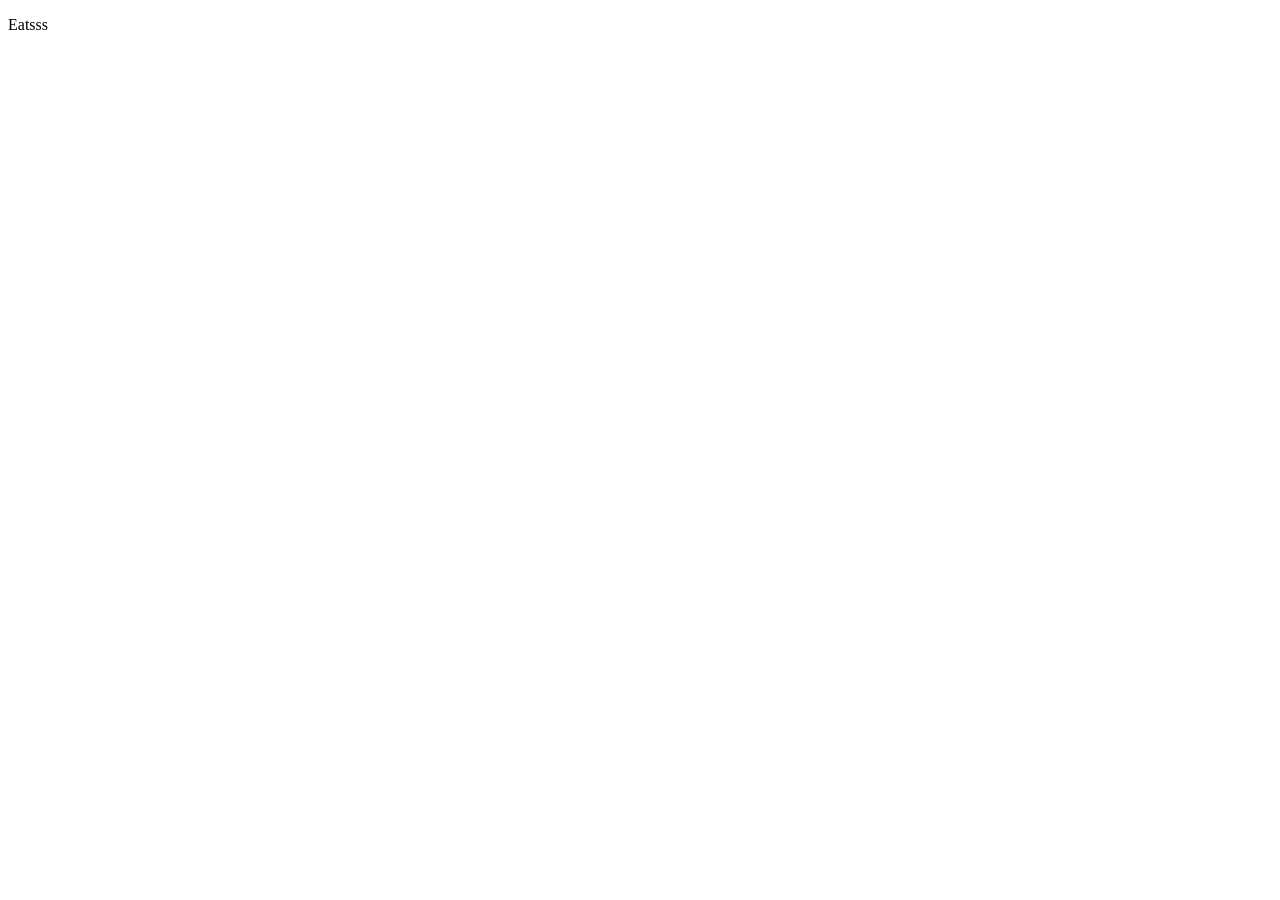
==== Exercices/Exercices1.html @ 800390f0 "ajout Exercices1" ====
<!DOCTYPE html>
<html lang="en">
<head>
    <meta charset="UTF-8">
    <meta name="viewport" content="width=device-width, initial-scale=1.0">
    <title>Eats</title>
</head>
<body>
    <p>Eatsss</p>
</body>
</html>
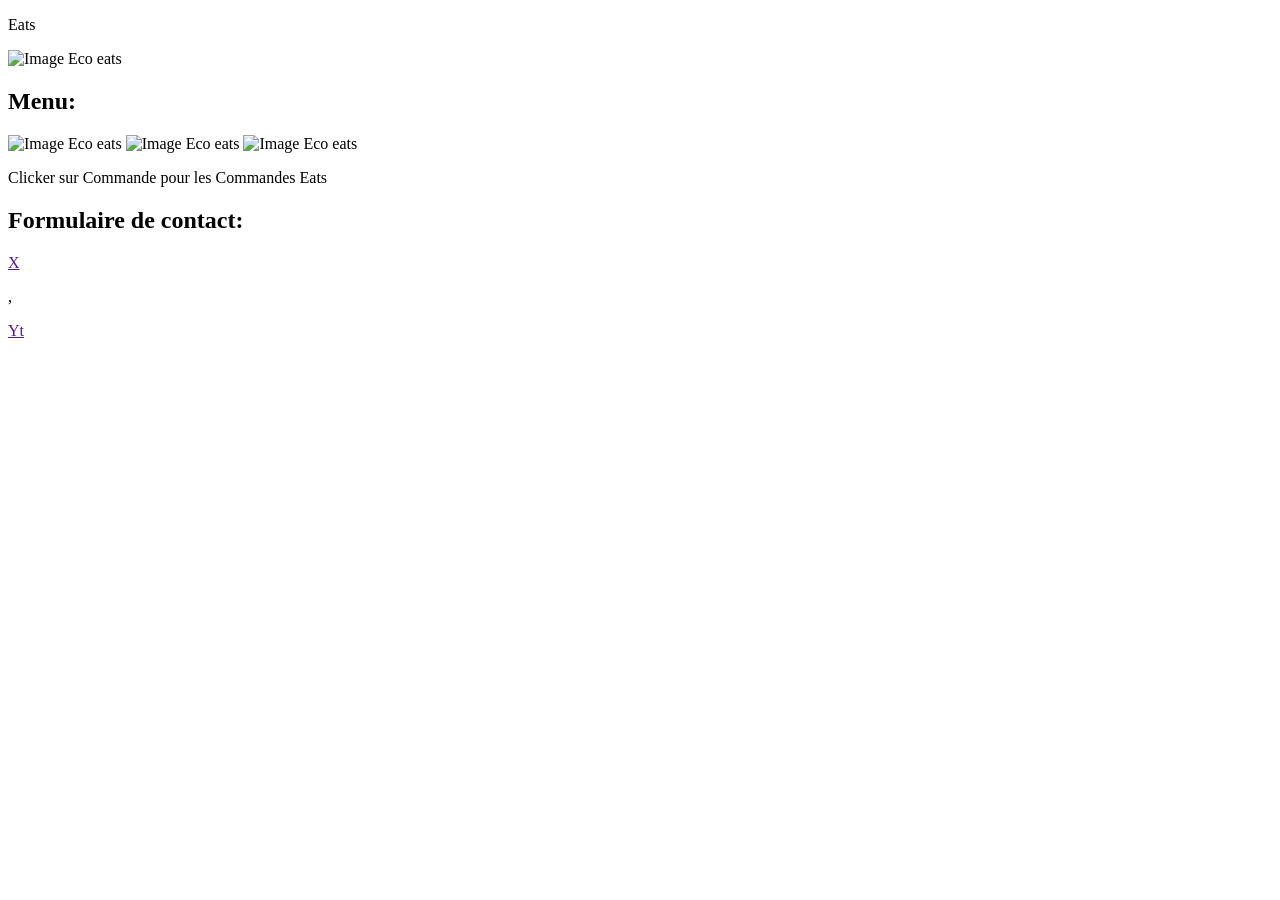
==== commit 647d94c4: "modified html" ====
--- a/Exercices/Exercices1.html
+++ b/Exercices/Exercices1.html
@@ -6,6 +6,28 @@
     <title>Eats</title>
 </head>
 <body>
-    <p>Eatsss</p>
-</body>
+    <p>Eats</p>
+
+<head>
+    <img src="./" width="20%" alt="Image Eco eats">
+</head>
+<section>
+    <h1>Menu:</h1>
+        <nav><!--Menu--> 
+    
+            <img src="./" width="20%" alt="Image Eco eats">
+            <img src="./" width="20%" alt="Image Eco eats">
+            <img src="./" width="20%" alt="Image Eco eats">
+        </nav>
+    <p> Clicker sur Commande pour les Commandes Eats</p>
+</section>
+<main> 
+<h2>Formulaire de contact:</h2>
+
+</main>
+<footer>
+<a href=""><p>X</p></a>,
+<a href=""><p>Yt</p></a>
+</footer>
+    </body>
 </html>
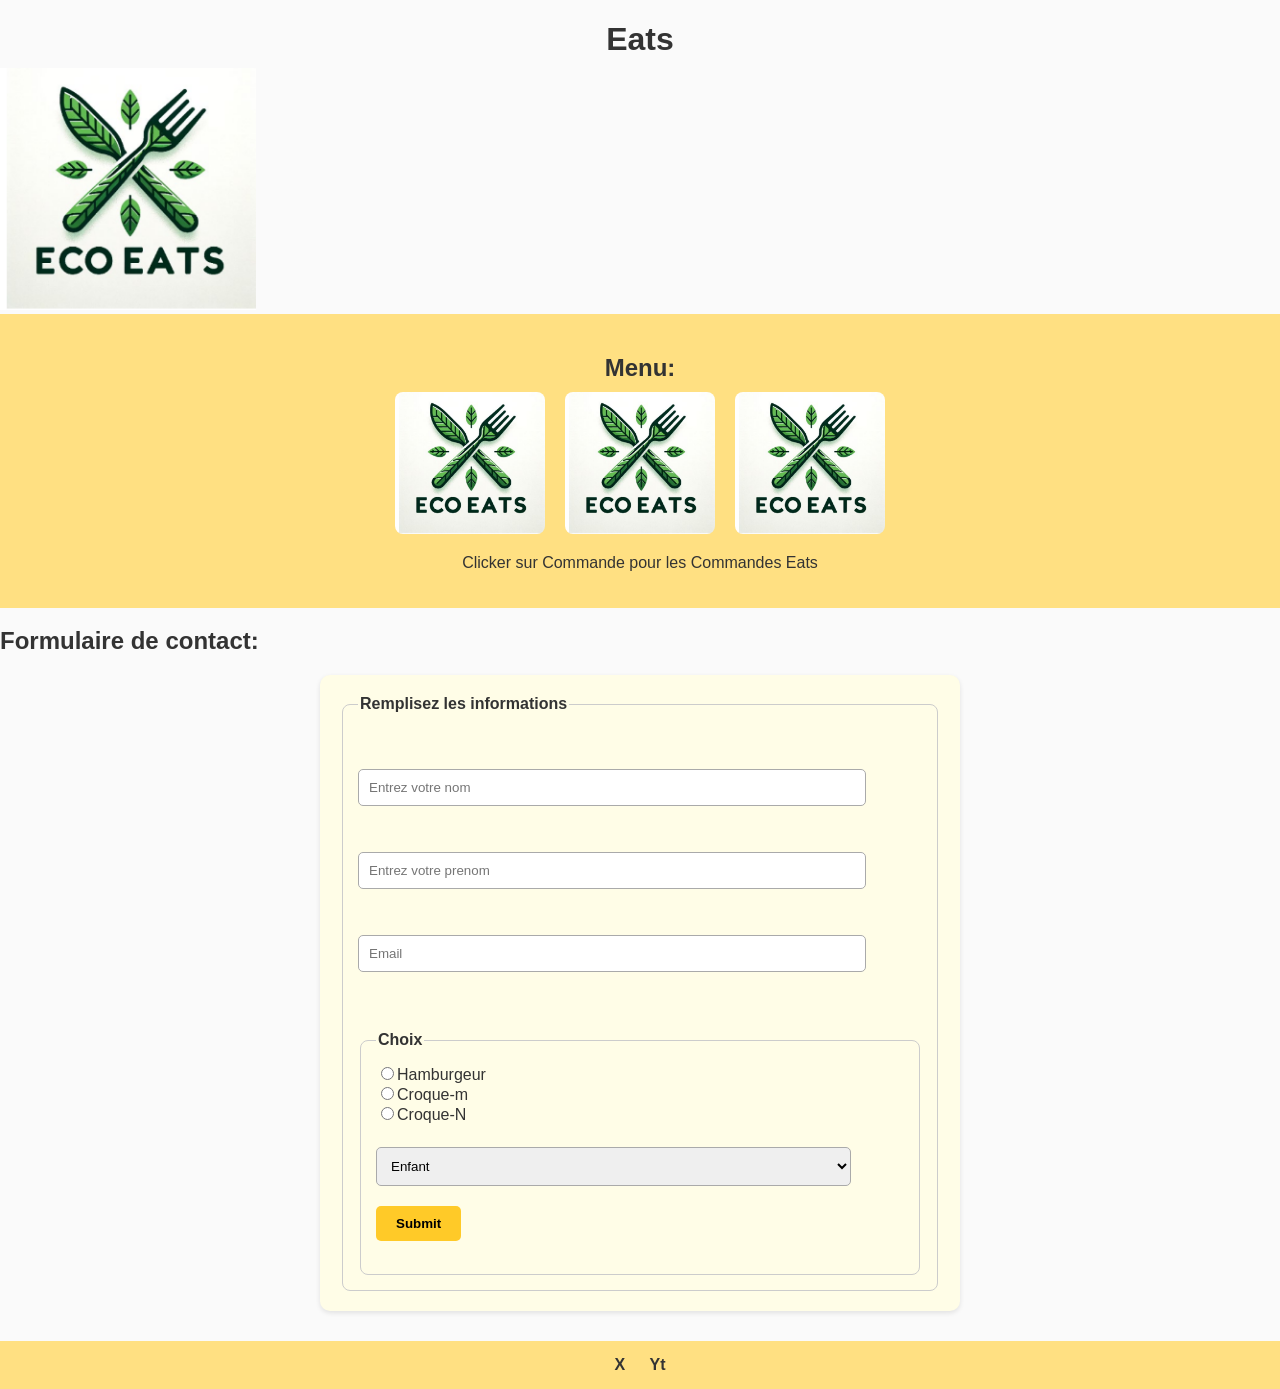
==== commit 77a17d28: "Ajout css" ====
--- a/Exercices/Exercices1.html
+++ b/Exercices/Exercices1.html
@@ -1,33 +1,75 @@
 <!DOCTYPE html>
-<html lang="en">
+<html lang="fr">
 <head>
     <meta charset="UTF-8">
     <meta name="viewport" content="width=device-width, initial-scale=1.0">
+    <link rel="icon" type="image/png" href="./Image exercice/eats.png"><!--Icone-->
+    <link rel="stylesheet" href="./Exercice1.css"><!--Chemin direction-->
     <title>Eats</title>
 </head>
 <body>
-    <p>Eats</p>
+    <h1>Eats</h1>
+    <img src="./Image exercice/eats.png" width="20%" alt="Image Eco eats1">
+    </header>
+    <section>
+        <h1>Menu:</h1>
 
-<head>
-    <img src="./" width="20%" alt="Image Eco eats">
-</head>
-<section>
-    <h1>Menu:</h1>
-        <nav><!--Menu--> 
-    
-            <img src="./" width="20%" alt="Image Eco eats">
-            <img src="./" width="20%" alt="Image Eco eats">
-            <img src="./" width="20%" alt="Image Eco eats">
+        <nav class="menu-nav"><!--Menu-->
+            <img src="./Image exercice/eats.png" width="20%" alt="Image Eco eats2" title="Hamburgeur">
+            <img src="./Image exercice/eats.png" width="20%" alt="Image Eco eats3" title="Croque-m">
+            <img src="./Image exercice/eats.png" width="20%" alt="Image Eco eats4" title="Croque-N">
         </nav>
-    <p> Clicker sur Commande pour les Commandes Eats</p>
-</section>
-<main> 
-<h2>Formulaire de contact:</h2>
+        <p> Clicker sur Commande pour les Commandes Eats</p>
+    </section>
+    <main>
+        <h2>Formulaire de contact:</h2>
+        <form action="post" id="form"><!--formulaire de contact-->
+            <fieldset>
+                <legend>Remplisez les informations</legend>
+                <!--fielset= encadrement et legend = titre au milieux de l'encadrement-->
+                <br>
+                <br>
+                <input type="text" name="nom" placeholder="Entrez votre nom">
+                <!--placeholder : texte d’exemple affiché quand le champ est vide.-->
+                <!--name= permet de relier a une class-->
+                <br>
+                <br>
+                <br>
+                <input type="text" name="prenom" placeholder="Entrez votre prenom">
+                <!--placeholder : texte d’exemple affiché quand le champ est vide.-->
+                <!--name= permet de relier a une class-->
+                <br>
+                <br>
+                <br>
+                <input type="email" name="email" id="email" placeholder="Email"> <!--email-->
+                <br>
+                <br>
+                <br>
+                <!--checkbox = plussieur choix possible--> <!--value= valeur -->
+                <br>
+                <fieldset>
+                    <legend>Choix</legend>
+                    <input id="Hamburgeur" type="radio"><label for="Hamburgeur">Hamburgeur</label> <!---->
+                    <br>
+                    <input id="Croque-m" type="radio"><label for="Croque-m">Croque-m</label>
+                    <br>
+                    <input id="Croque-N" type="radio"><label for="Croque-N">Croque-N</label>
+                    <br>
 
-</main>
-<footer>
-<a href=""><p>X</p></a>,
-<a href=""><p>Yt</p></a>
-</footer>
-    </body>
+                    <br>
+                    <select><!--select=permet de rajouter une liste qui défile-->
+                        <option value="homme"> Enfant </option>
+                        <!--option=permet de rajouter des choix dans la liste (ne pas oublier de ne pas les laisser vide)-->
+                        <option value="femme">Adulte</option>
+                        <option value="Piter-pan">je ne suis pas encore certain</option>
+                          <input type="submit"/><!--Bouton envoyer-->
+<br>
+<br>
+    </form>
+    </main>
+    <footer>
+        <a href="">X</a>
+        <a href="">Yt</a>
+    </footer>
+</body>
 </html>
--- a/Exercices/Exercice1.css
+++ b/Exercices/Exercice1.css
@@ -0,0 +1,110 @@
+/* Style global */
+body {
+    font-family: Arial, sans-serif;
+    margin: 0;
+    padding: 0;
+    background-color: #fafafa;
+    color: #333;
+}
+
+/* Header */
+header {
+    text-align: center;
+    padding: 20px;
+    background-color: #ffe082;
+}
+
+/* Titre principal */
+h1 {
+    text-align: center;
+    margin-bottom: 10px;
+}
+
+/* Section menu */
+section {
+    padding: 20px;
+    background-color: #ffe082;
+    text-align: center;
+}
+
+/* Images du menu */
+.menu-nav {
+    display: flex;
+    justify-content: center;
+    gap: 20px;
+    flex-wrap: wrap;
+    margin-bottom: 20px;
+}
+
+.menu-nav img {
+    width: 20%;
+    max-width: 150px;
+    height: auto;
+    border-radius: 8px;
+    transition: transform 0.3s, box-shadow 0.3s;
+}
+
+.menu-nav img:hover {
+    transform: scale(1.05);
+    box-shadow: 0 4px 12px rgba(0,0,0,0.2);
+}
+
+/* Formulaire */
+form {
+    max-width: 600px;
+    margin: 0 auto;
+    background-color: #fffde7;
+    padding: 20px;
+    border-radius: 10px;
+    box-shadow: 0 2px 5px rgba(0,0,0,0.1);
+}
+
+fieldset {
+    border: 1px solid #ccc;
+    padding: 15px;
+    border-radius: 8px;
+}
+
+legend {
+    font-weight: bold;
+}
+/*Formulaire*/
+input[type="text"],
+input[type="email"],
+select {
+    width: 90%;
+    padding: 10px;
+    margin: 5px 0;
+    border: 1px solid #aaa;
+    border-radius: 5px;
+    box-sizing: border-box;
+}
+
+input[type="submit"] {
+    padding: 10px 20px;
+    background-color: #ffca28;
+    border: none;
+    border-radius: 5px;
+    cursor: pointer;
+    font-weight: bold;
+    margin-top: 15px;
+}
+
+input[type="submit"]:hover {
+    background-color: #ffc107;
+}
+
+/* Footer */
+footer {
+    text-align: center;
+    padding: 15px;
+    background-color: #ffe082;
+    margin-top: 30px;
+}
+
+footer a {
+    text-decoration: none;
+    margin: 0 10px;
+    color: #333;
+    font-weight: bold;
+}
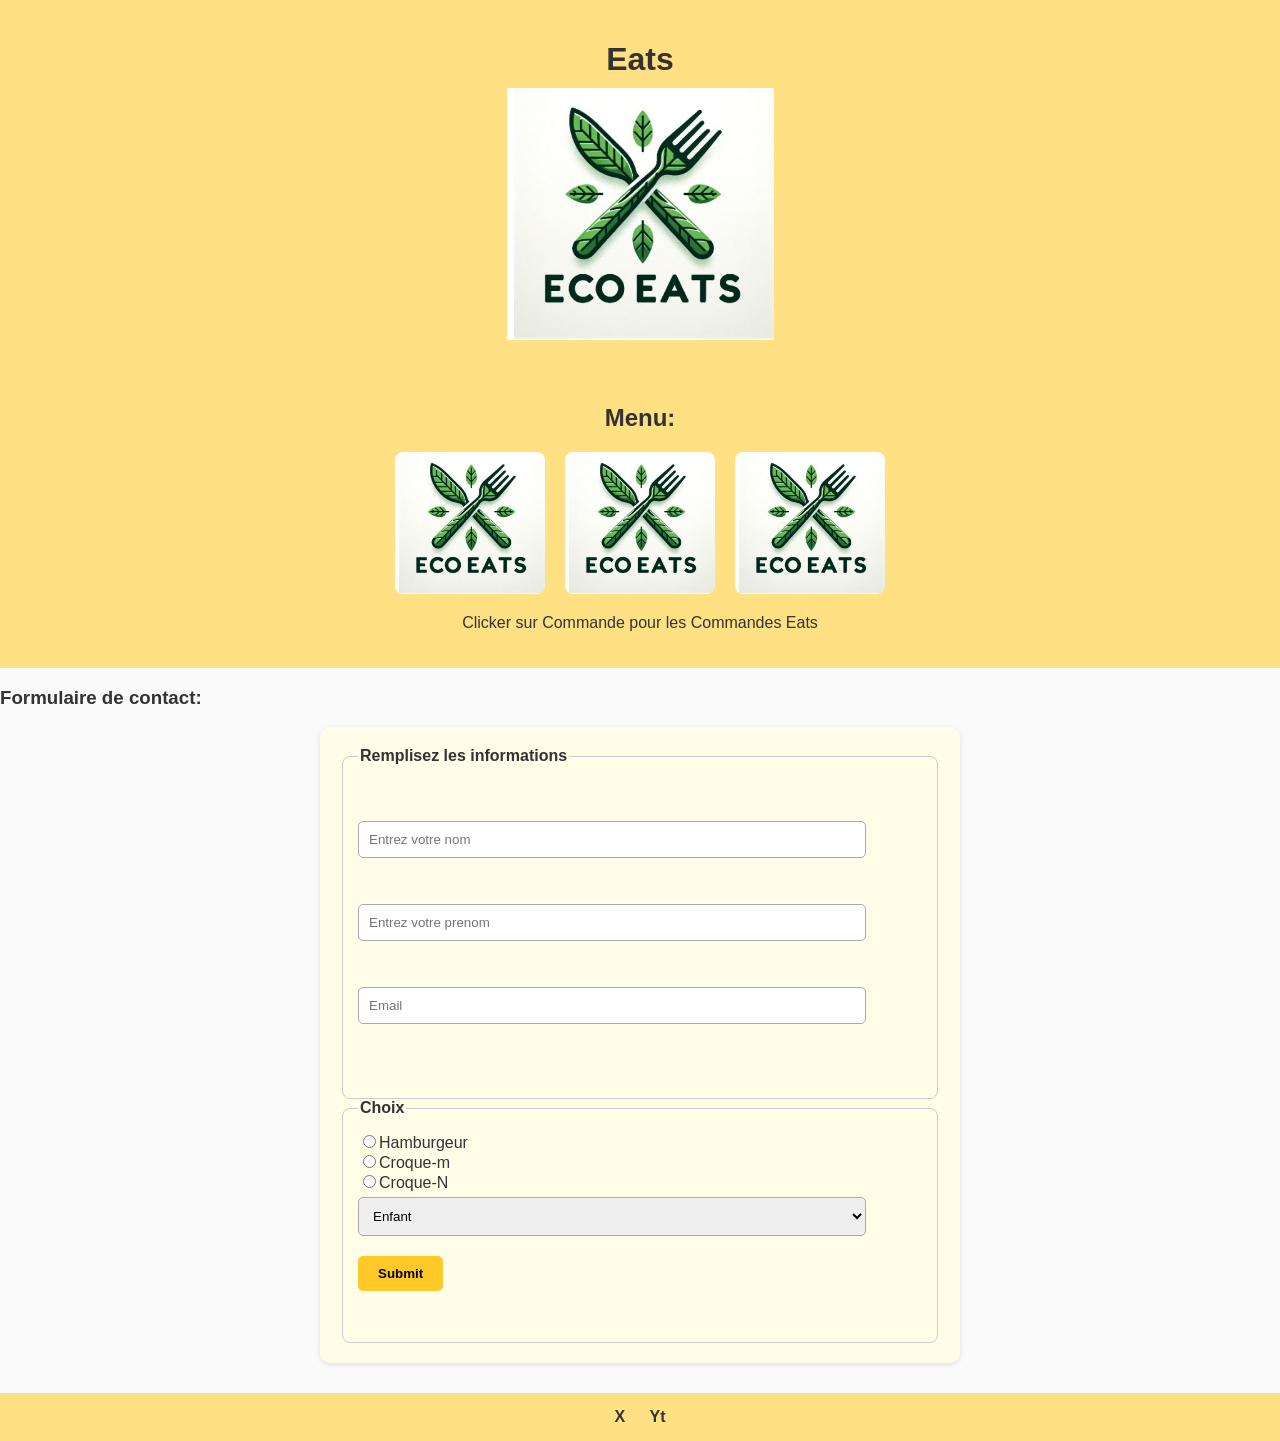
==== commit 3ca6b8b6: "modified html Exercices1" ====
--- a/Exercices/Exercices1.html
+++ b/Exercices/Exercices1.html
@@ -1,6 +1,6 @@
 <!DOCTYPE html>
 <html lang="fr">
-<head>
+<head><!--En tête-->
     <meta charset="UTF-8">
     <meta name="viewport" content="width=device-width, initial-scale=1.0">
     <link rel="icon" type="image/png" href="./Image exercice/eats.png"><!--Icone-->
@@ -8,34 +8,35 @@
     <title>Eats</title>
 </head>
 <body>
+    <header>
     <h1>Eats</h1>
-    <img src="./Image exercice/eats.png" width="20%" alt="Image Eco eats1">
+    <img src="./Image exercice/eats.png" alt="ImageEcoeats1">
     </header>
     <section>
-        <h1>Menu:</h1>
+        <h2>Menu:</h2>
 
         <nav class="menu-nav"><!--Menu-->
-            <img src="./Image exercice/eats.png" width="20%" alt="Image Eco eats2" title="Hamburgeur">
-            <img src="./Image exercice/eats.png" width="20%" alt="Image Eco eats3" title="Croque-m">
-            <img src="./Image exercice/eats.png" width="20%" alt="Image Eco eats4" title="Croque-N">
+            <img src="./Image exercice/eats.png" alt="ImageEcoeats2" title="Hamburgeur">
+            <img src="./Image exercice/eats.png" alt="ImageEcoeats3" title="Croque-m">
+            <img src="./Image exercice/eats.png" alt="ImageEcoeats4" title="Croque-N">
         </nav>
         <p> Clicker sur Commande pour les Commandes Eats</p>
     </section>
     <main>
-        <h2>Formulaire de contact:</h2>
+        <h3>Formulaire de contact:</h3>
         <form action="post" id="form"><!--formulaire de contact-->
             <fieldset>
                 <legend>Remplisez les informations</legend>
                 <!--fielset= encadrement et legend = titre au milieux de l'encadrement-->
                 <br>
                 <br>
-                <input type="text" name="nom" placeholder="Entrez votre nom">
+                <input type="text" name="nom" id="nom" placeholder="Entrez votre nom">
                 <!--placeholder : texte d’exemple affiché quand le champ est vide.-->
                 <!--name= permet de relier a une class-->
                 <br>
                 <br>
                 <br>
-                <input type="text" name="prenom" placeholder="Entrez votre prenom">
+                <input type="text" name="prenom" id="prenom" placeholder="Entrez votre prenom">
                 <!--placeholder : texte d’exemple affiché quand le champ est vide.-->
                 <!--name= permet de relier a une class-->
                 <br>
@@ -47,6 +48,7 @@
                 <br>
                 <!--checkbox = plussieur choix possible--> <!--value= valeur -->
                 <br>
+                 </fieldset>
                 <fieldset>
                     <legend>Choix</legend>
                     <input id="Hamburgeur" type="radio"><label for="Hamburgeur">Hamburgeur</label> <!---->
@@ -55,16 +57,19 @@
                     <br>
                     <input id="Croque-N" type="radio"><label for="Croque-N">Croque-N</label>
                     <br>
+<select><!--select=permet de rajouter une liste qui défile-->
+                <option value="homme"> Enfant </option><!--option=permet de rajouter des choix dans la liste (ne pas oublier de ne pas les laisser vide)-->
+                <option value="femme">Adulte</option>
+                <option value="Piter-pan">je ne suis pas encore certain</option>
+                   
+                   
+</select>
+ <input type="submit"/><!--Bouton envoyer-->
+                    <br>
 
-                    <br>
-                    <select><!--select=permet de rajouter une liste qui défile-->
-                        <option value="homme"> Enfant </option>
-                        <!--option=permet de rajouter des choix dans la liste (ne pas oublier de ne pas les laisser vide)-->
-                        <option value="femme">Adulte</option>
-                        <option value="Piter-pan">je ne suis pas encore certain</option>
-                          <input type="submit"/><!--Bouton envoyer-->
 <br>
 <br>
+  </fieldset>
     </form>
     </main>
     <footer>
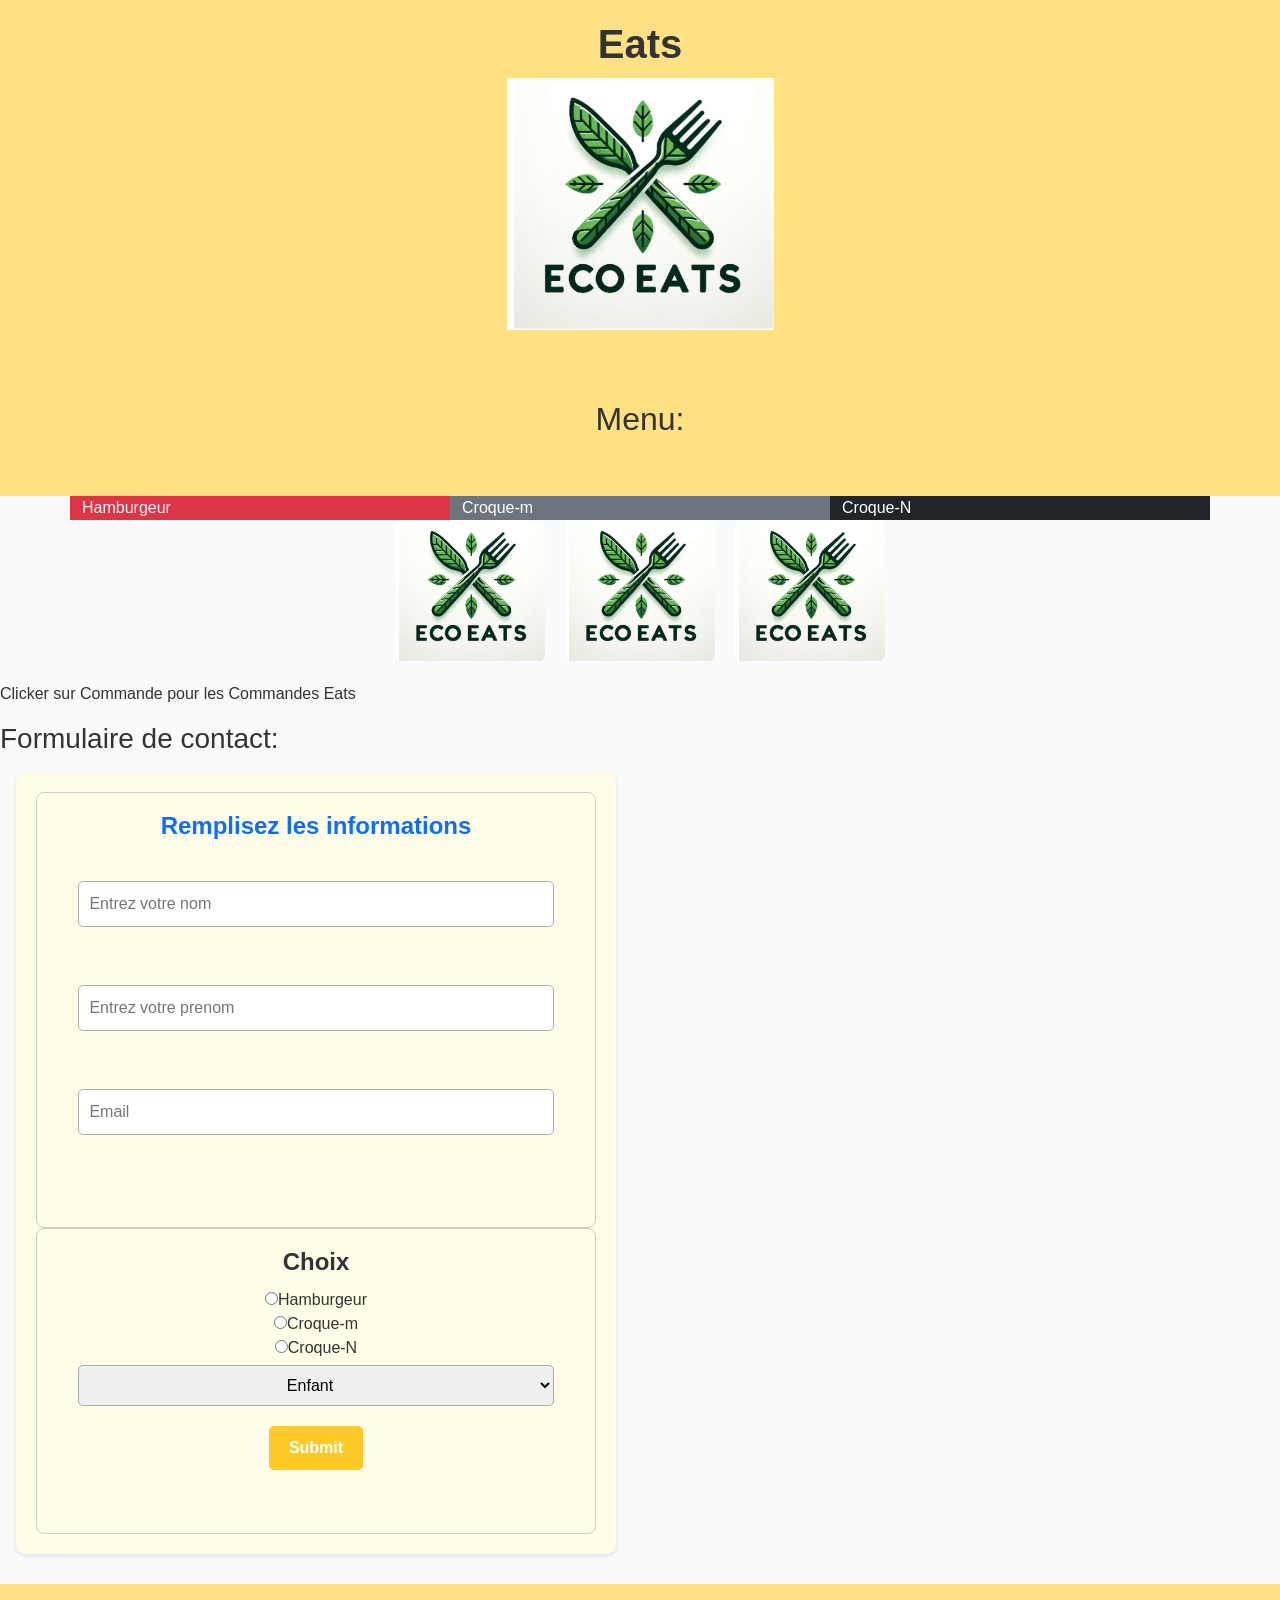
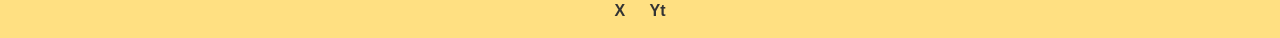
==== commit c50f6a5c: "Modified: Exercice1css/html" ====
--- a/Exercices/Exercices1.html
+++ b/Exercices/Exercices1.html
@@ -4,18 +4,27 @@
     <meta charset="UTF-8">
     <meta name="viewport" content="width=device-width, initial-scale=1.0">
     <link rel="icon" type="image/png" href="./Image exercice/eats.png"><!--Icone-->
+     <link href="https://cdn.jsdelivr.net/npm/bootstrap@5.3.8/dist/css/bootstrap.min.css" rel="stylesheet" integrity="sha384-sRIl4kxILFvY47J16cr9ZwB07vP4J8+LH7qKQnuqkuIAvNWLzeN8tE5YBujZqJLB" crossorigin="anonymous">
     <link rel="stylesheet" href="./Exercice1.css"><!--Chemin direction-->
     <title>Eats</title>
+   
 </head>
 <body>
-    <header>
-    <h1>Eats</h1>
+    <header class="text-center"><!--Boostrap-->
+    <h1 class="fw-bold">Eats</h1>
     <img src="./Image exercice/eats.png" alt="ImageEcoeats1">
     </header>
     <section>
         <h2>Menu:</h2>
-
-        <nav class="menu-nav"><!--Menu-->
+</section>
+  <div class="container"><!--Boostrap-->
+  <div class="row">
+    <div class="col bg-danger text-white">Hamburgeur</div>
+    <div class="col bg-secondary text-white">Croque-m</div>
+    <div class="col bg-dark text-white">Croque-N</div>
+  </div>
+</div>
+        <nav class="menu-nav text-center"><!--Menu-->
             <img src="./Image exercice/eats.png" alt="ImageEcoeats2" title="Hamburgeur">
             <img src="./Image exercice/eats.png" alt="ImageEcoeats3" title="Croque-m">
             <img src="./Image exercice/eats.png" alt="ImageEcoeats4" title="Croque-N">
@@ -24,9 +33,9 @@
     </section>
     <main>
         <h3>Formulaire de contact:</h3>
-        <form action="post" id="form"><!--formulaire de contact-->
+        <form action="post" id="form" class="m-3 text-center"><!--formulaire de contact-->
             <fieldset>
-                <legend>Remplisez les informations</legend>
+                <legend class="text-primary text-center">Remplisez les informations</legend>
                 <!--fielset= encadrement et legend = titre au milieux de l'encadrement-->
                 <br>
                 <br>
@@ -57,14 +66,14 @@
                     <br>
                     <input id="Croque-N" type="radio"><label for="Croque-N">Croque-N</label>
                     <br>
-<select><!--select=permet de rajouter une liste qui défile-->
+<select class="text-center"><!--select=permet de rajouter une liste qui défile-->
                 <option value="homme"> Enfant </option><!--option=permet de rajouter des choix dans la liste (ne pas oublier de ne pas les laisser vide)-->
-                <option value="femme">Adulte</option>
+                <option value="femme">Adulte</option><!---->
                 <option value="Piter-pan">je ne suis pas encore certain</option>
                    
                    
 </select>
- <input type="submit"/><!--Bouton envoyer-->
+ <input type="submit" class="btn btn-success text-center"/><!--Bouton envoyer-->
                     <br>
 
 <br>
@@ -76,5 +85,6 @@
         <a href="">X</a>
         <a href="">Yt</a>
     </footer>
+    <script src="https://cdn.jsdelivr.net/npm/bootstrap@5.3.8/dist/js/bootstrap.bundle.min.js" integrity="sha384-FKyoEForCGlyvwx9Hj09JcYn3nv7wiPVlz7YYwJrWVcXK/BmnVDxM+D2scQbITxI" crossorigin="anonymous"></script>
 </body>
 </html>
--- a/Exercices/Exercice1.css
+++ b/Exercices/Exercice1.css
@@ -22,7 +22,7 @@
 
 /* Section menu */
 section {
-    padding: 20px;
+    padding: 50px;
     background-color: #ffe082;
     text-align: center;
 }
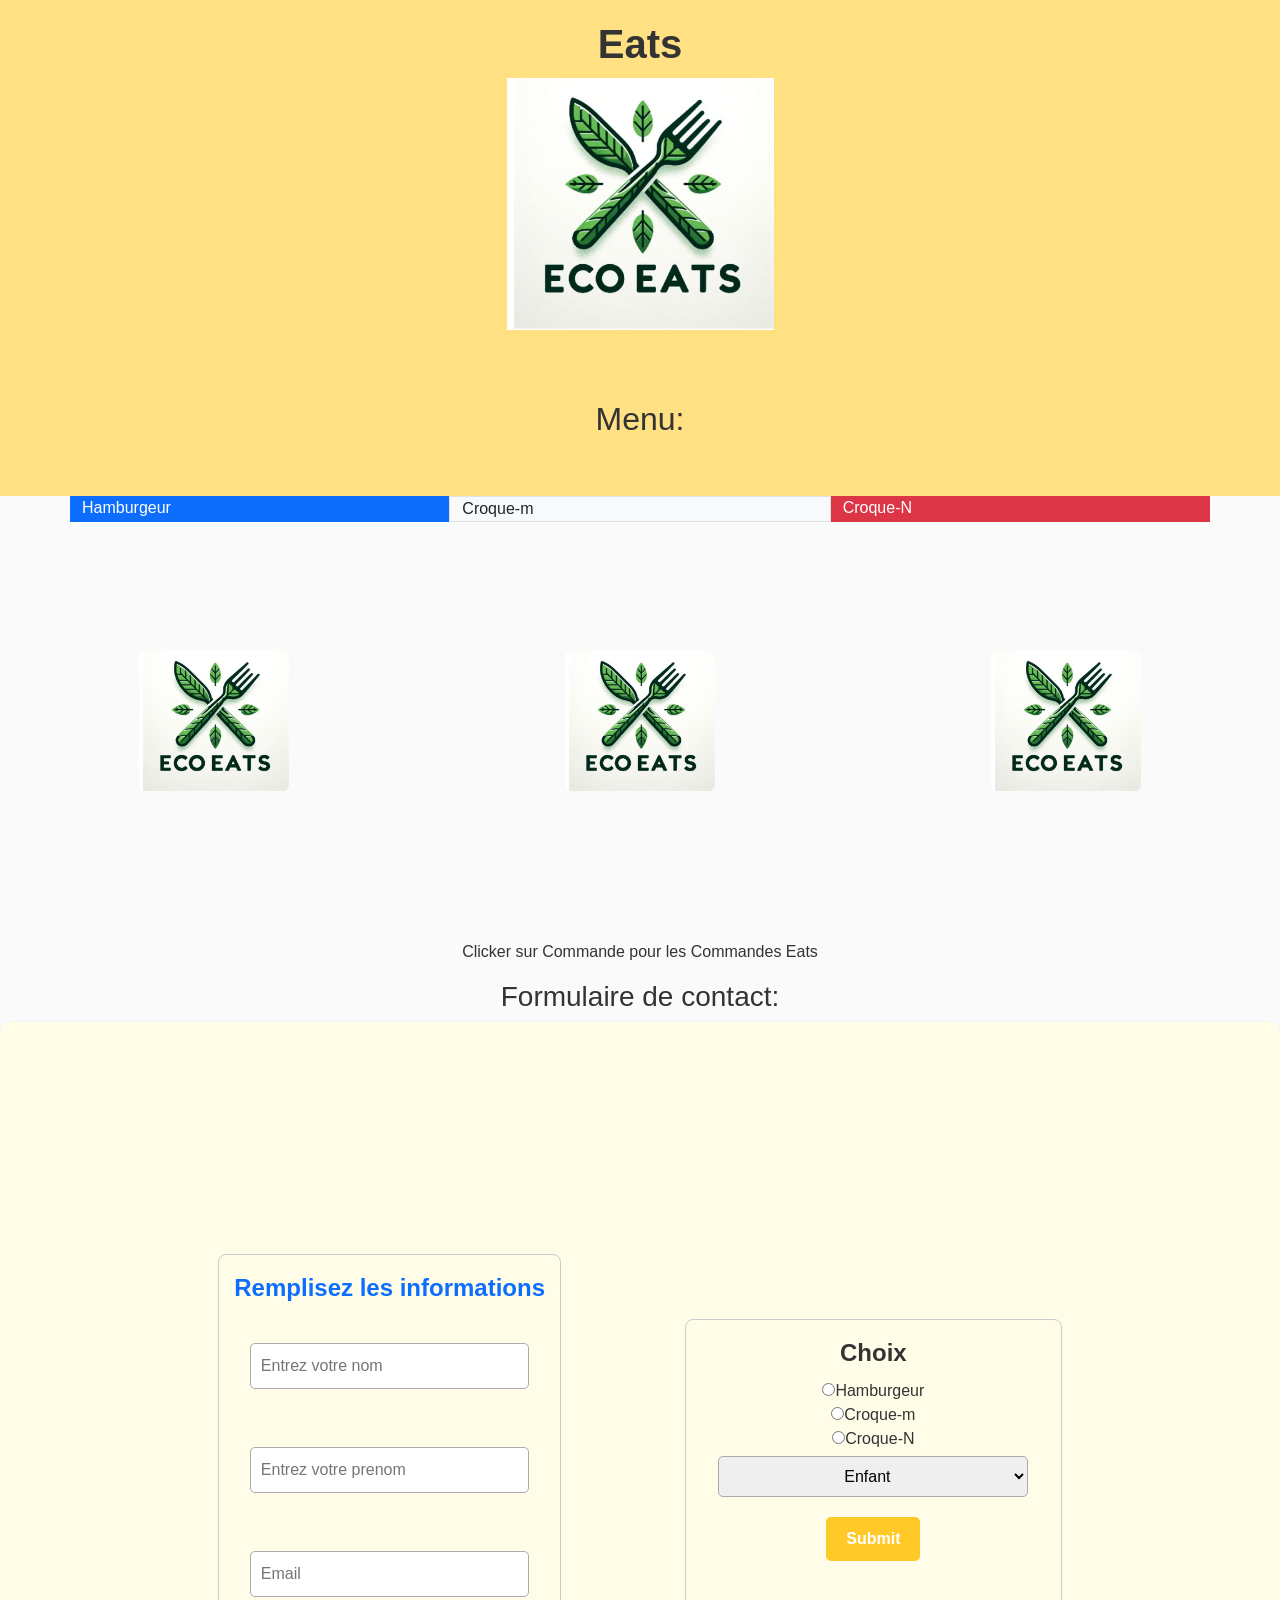
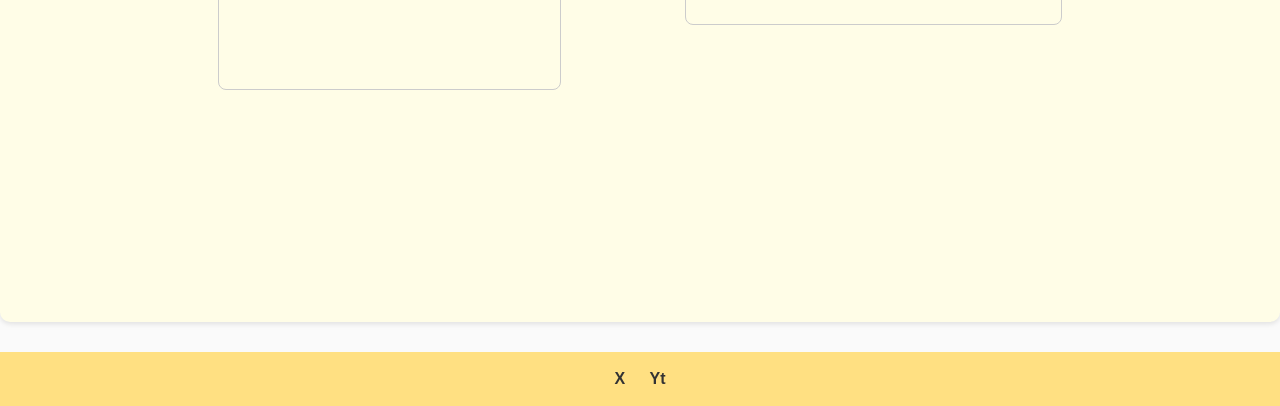
==== commit 85b27ea0: "modified: CSS/HTML" ====
--- a/Exercices/Exercices1.html
+++ b/Exercices/Exercices1.html
@@ -5,7 +5,7 @@
     <meta name="viewport" content="width=device-width, initial-scale=1.0">
     <link rel="icon" type="image/png" href="./Image exercice/eats.png"><!--Icone-->
      <link href="https://cdn.jsdelivr.net/npm/bootstrap@5.3.8/dist/css/bootstrap.min.css" rel="stylesheet" integrity="sha384-sRIl4kxILFvY47J16cr9ZwB07vP4J8+LH7qKQnuqkuIAvNWLzeN8tE5YBujZqJLB" crossorigin="anonymous">
-    <link rel="stylesheet" href="./Exercice1.css"><!--Chemin direction-->
+     <link rel="stylesheet" href="./Exercice1.css"><!--Chemin direction -->
     <title>Eats</title>
    
 </head>
@@ -19,9 +19,9 @@
 </section>
   <div class="container"><!--Boostrap-->
   <div class="row">
-    <div class="col bg-danger text-white">Hamburgeur</div>
-    <div class="col bg-secondary text-white">Croque-m</div>
-    <div class="col bg-dark text-white">Croque-N</div>
+    <div class="col bg-primary text-white border-dark">Hamburgeur</div><!--3 class boostrap diférente-->
+    <div class="col bg-light text-dark border">Croque-m</div>
+    <div class="col bg-danger text-white border-dark">Croque-N</div>
   </div>
 </div>
         <nav class="menu-nav text-center"><!--Menu-->
@@ -29,11 +29,11 @@
             <img src="./Image exercice/eats.png" alt="ImageEcoeats3" title="Croque-m">
             <img src="./Image exercice/eats.png" alt="ImageEcoeats4" title="Croque-N">
         </nav>
-        <p> Clicker sur Commande pour les Commandes Eats</p>
+        <p class="text-center"> Clicker sur Commande pour les Commandes Eats</p>
     </section>
-    <main>
+    <main class="text-center">
         <h3>Formulaire de contact:</h3>
-        <form action="post" id="form" class="m-3 text-center"><!--formulaire de contact-->
+        <form action="post" id="form" class="d-flex justify-content-center align-items-center vh-100"><!--formulaire de contact-->
             <fieldset>
                 <legend class="text-primary text-center">Remplisez les informations</legend>
                 <!--fielset= encadrement et legend = titre au milieux de l'encadrement-->
@@ -67,8 +67,8 @@
                     <input id="Croque-N" type="radio"><label for="Croque-N">Croque-N</label>
                     <br>
 <select class="text-center"><!--select=permet de rajouter une liste qui défile-->
-                <option value="homme"> Enfant </option><!--option=permet de rajouter des choix dans la liste (ne pas oublier de ne pas les laisser vide)-->
-                <option value="femme">Adulte</option><!---->
+                <option value="Enfant"> Enfant </option><!--option=permet de rajouter des choix dans la liste (ne pas oublier de ne pas les laisser vide)-->
+                <option value="Adulte">Adulte</option><!---->
                 <option value="Piter-pan">je ne suis pas encore certain</option>
                    
                    
--- a/Exercices/Exercice1.css
+++ b/Exercices/Exercice1.css
@@ -37,6 +37,7 @@
 }
 
 .menu-nav img {
+    margin:10%;
     width: 20%;
     max-width: 150px;
     height: auto;
@@ -51,7 +52,7 @@
 
 /* Formulaire */
 form {
-    max-width: 600px;
+   width: 100%;
     margin: 0 auto;
     background-color: #fffde7;
     padding: 20px;
@@ -63,6 +64,7 @@
     border: 1px solid #ccc;
     padding: 15px;
     border-radius: 8px;
+        margin:5%;
 }
 
 legend {
@@ -108,3 +110,6 @@
     color: #333;
     font-weight: bold;
 }
+main {
+    text-align: center;
+}
